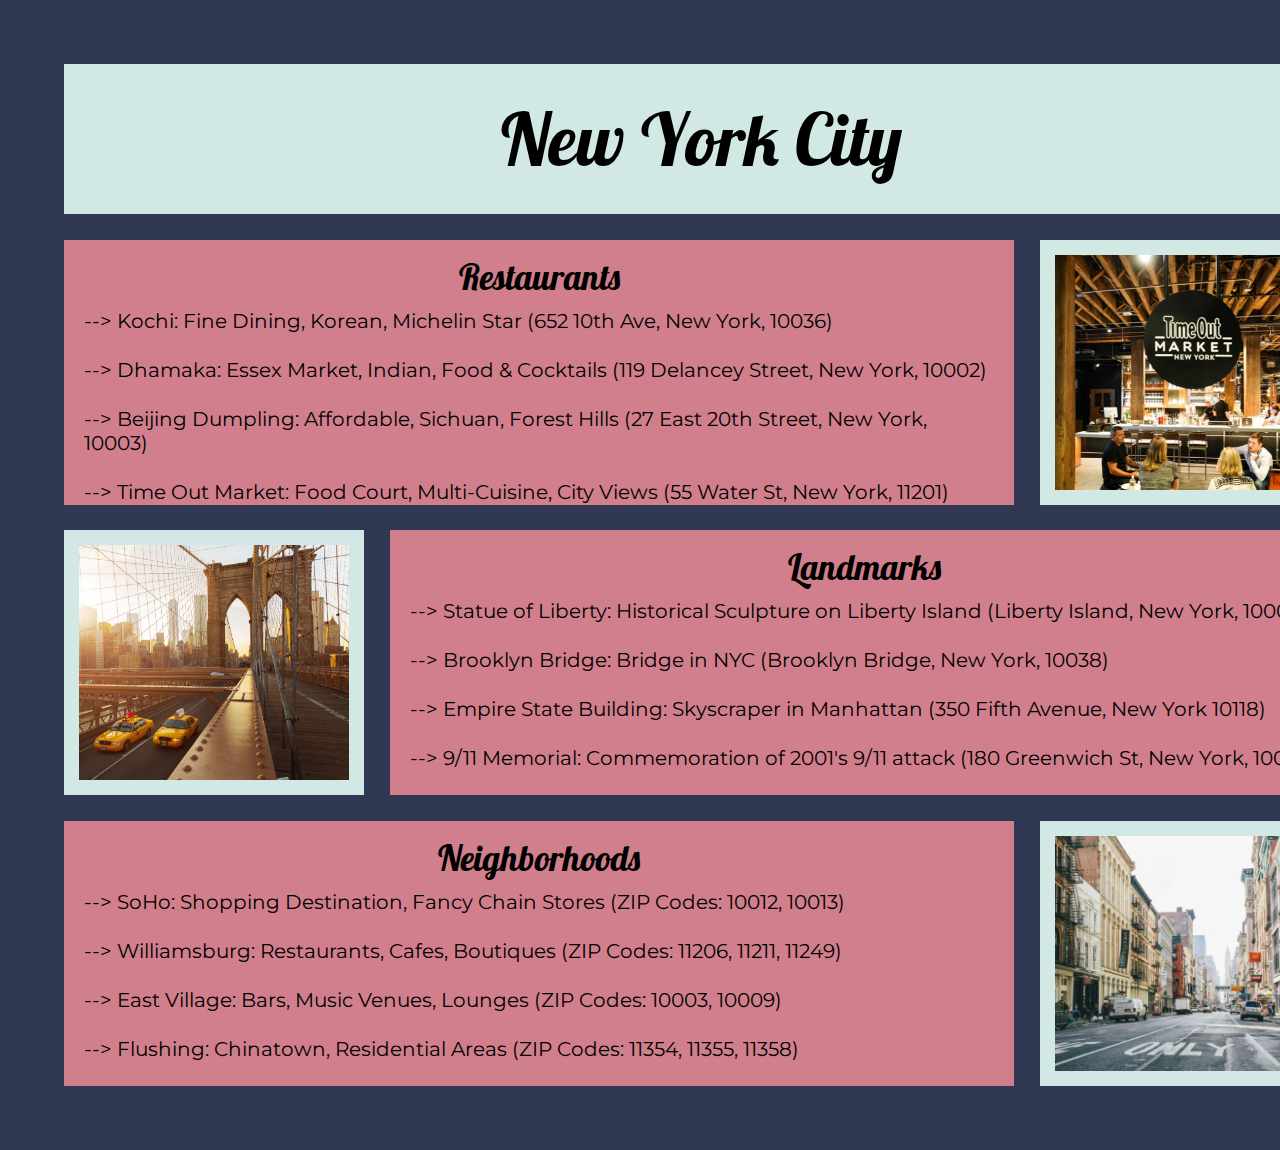
==== index.html @ cd1b0c3f "final" ====
<!DOCTYPE html>
<html>
<head>
	<meta charset="utf-8">
	<meta name="viewport" content="width=device-width, initial-scale=1">
	<link rel="stylesheet" type="text/css" href="style.css">
	<title>NYC Guide</title>
</head>
<body>
	<div id="siteGrid">
		<div id="title"> <p>New York City</p>
		</div>

		<div class="textContainer restText"> 
			<p class="headings">Restaurants</p>	
			<p class="bodyText">
				--> Kochi: Fine Dining, Korean, Michelin Star (652 10th Ave, New York, 10036)
			</p>
			<p class="bodyText">
				--> Dhamaka: Essex Market, Indian, Food & Cocktails (119 Delancey Street, New York, 10002)
			</p>
			<p class="bodyText">
				--> Beijing Dumpling: Affordable, Sichuan, Forest Hills (27 East 20th Street, New York, 10003)
			</p>
			<p class="bodyText">
				--> Time Out Market: Food Court, Multi-Cuisine, City Views (55 Water St, New York, 11201)
			</p>
		</div>

		<div class="imageContainer restImg">
			<img class="timeout" src="timeout.JPEG">
		</div>

		<div class="textContainer landText"> 
			<p class="headings">Landmarks</p>
			<p class="bodyText">
				--> Statue of Liberty: Historical Sculpture on Liberty Island (Liberty Island, New York, 10004)
			</p>
			<p class="bodyText">
				--> Brooklyn Bridge: Bridge in NYC (Brooklyn Bridge, New York, 10038)
			</p>
			<p class="bodyText">
				--> Empire State Building: Skyscraper in Manhattan (350 Fifth Avenue, New York 10118)
			</p>
			<p class="bodyText">
				--> 9/11 Memorial: Commemoration of 2001's 9/11 attack (180 Greenwich St, New York, 10007)
			</p>
		</div>

		<div class="imageContainer landImg">
			<img class="bridge" src="bridge.JPEG">
		</div>
			
		<div class="textContainer neigText"> 
			<p class="headings">Neighborhoods</p>
			<p class="bodyText">
				--> SoHo: Shopping Destination, Fancy Chain Stores (ZIP Codes: 10012, 10013)
			</p>
			<p class="bodyText">
				--> Williamsburg: Restaurants, Cafes, Boutiques (ZIP Codes: 11206, 11211, 11249)
			</p>
			<p class="bodyText">
				--> East Village: Bars, Music Venues, Lounges (ZIP Codes: 10003, 10009)
			</p>
			<p class="bodyText">
				--> Flushing: Chinatown, Residential Areas (ZIP Codes: 11354, 11355, 11358)
			</p>	
		</div>

		<div class="imageContainer neigImg">
			<img class="soho" src="soho.JPEG">	
		</div>
	</div>
</body>
</html>
---- style.css ----
@import url('https://fonts.googleapis.com/css2?family=Lobster&family=Montserrat:wght@300&display=swap');

/*font-family: 'Lobster', cursive;
font-family: 'Montserrat', sans-serif;*/

* {
	box-sizing: border-box;
}

body,html {
padding:0px;
margin: 0px;
background-color: #313853;
font-family: 'Montserrat', sans-serif;
}

#siteGrid {
	display: grid;
	grid-template-areas:
	"title title title"
	"rText rText rImage"
	"lImage lText lText"
	"nText nText nImage";
	grid-gap:2vw;
	margin:5vw;
}

#title{
	font-family: 'Lobster', cursive;
	margin: 0px;
	height: 150px;
	grid-area:title;
	background-color: #D2E8E4;
	font-size: 72px;
	display: flex;
	justify-content: center;
	align-items: center;
}

#title p{
	text-align: center;
}

.headings{
	padding-top:15px;
	font-family: 'Lobster', cursive;
	margin:0px;
	font-size: 35px;
	display: flex;
	justify-content: center;
	align-items: flex-start;
}

.bodyText{
	font-family: 'Montserrat';
	padding: 10px;
	padding-left: 20px;
	padding-right: 20px;
	padding-block-end: 15px;
	margin:0px;
	font-size: 20px;
	display: flex;
	justify-content: flex-start;
	align-items: flex-start;
}

.timeout{
	padding: 15px;
	display: flex;
	justify-content: center;
	align-items: center;
	width: 100%;
	height: 100%;
}

.bridge{
	padding: 15px;
	display: flex;
	justify-content: center;
	align-items: center;
	width: 100%;
	height: 100%;
}
.soho{
	padding: 15px;
	display: flex;
	justify-content: center;
	align-items: center;
	width: 100%;
	height: 100%;
}

.textContainer{
	height:265px;
	width: 950px;
	background-color:#D17F8C;
}

.imageContainer{
	height:265px;
	width: 300px;
	background-color:#D2E8E4;
}

.restText{
	grid-area:rText;
}

.restImg{
	grid-area:rImage;
}

.landText{
	grid-area:lText;
}

.landImg{
	grid-area:lImage;
}

.neigText{
	grid-area:nText;
}

.neigImg{
	grid-area:nImage;
}
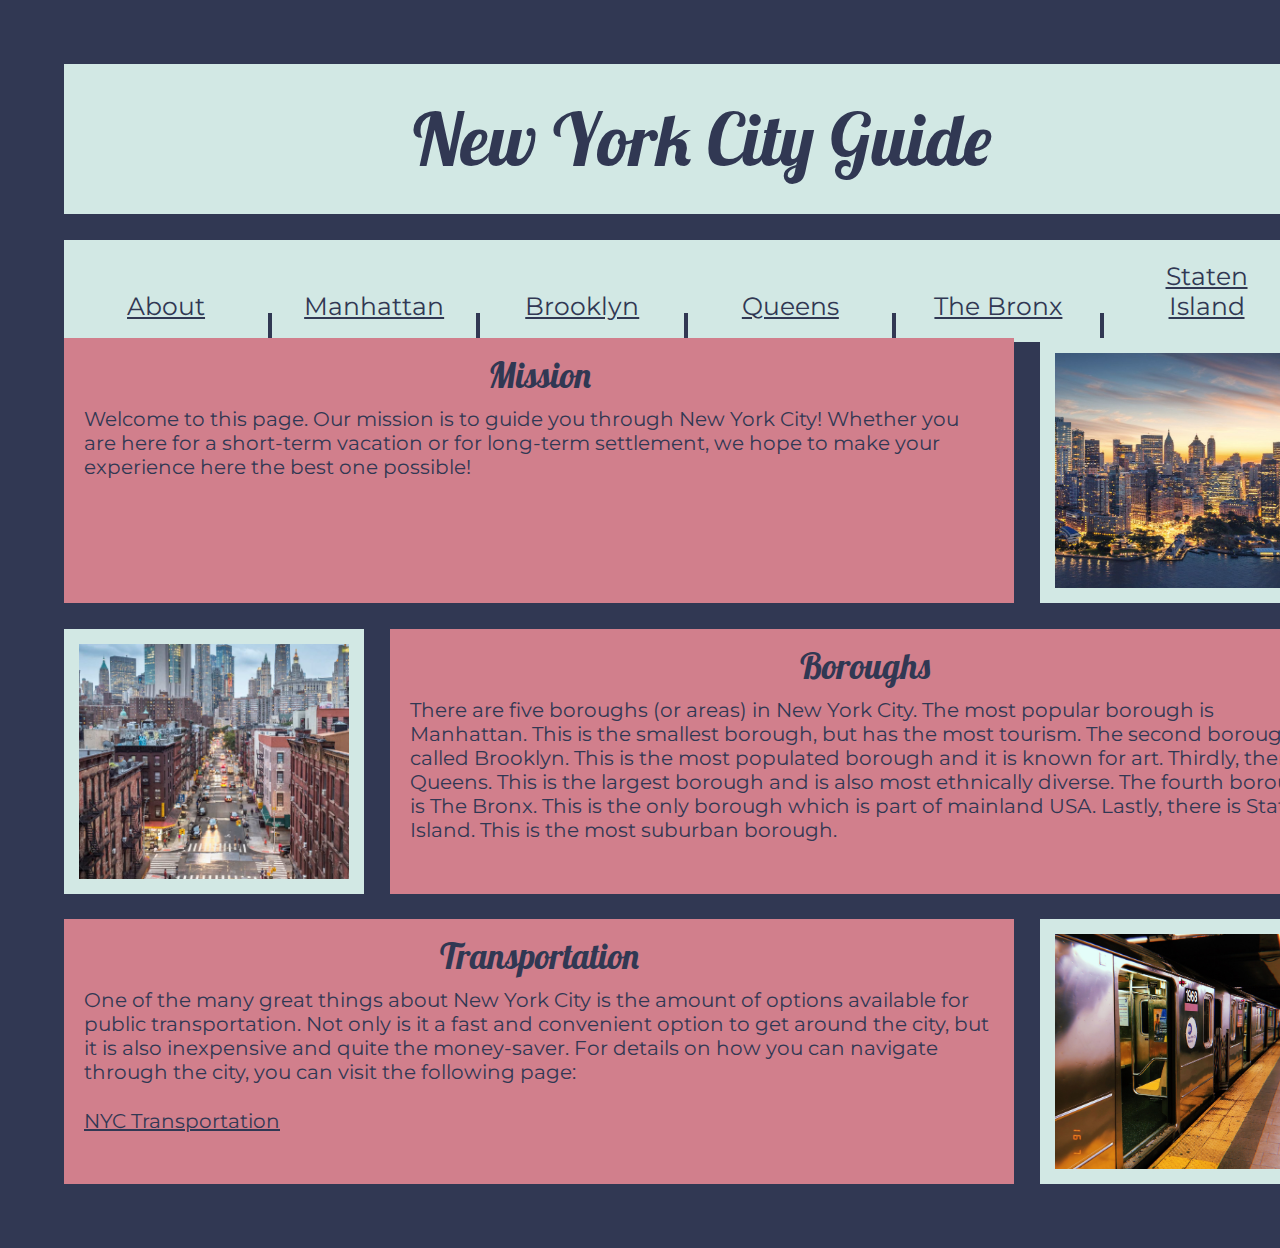
==== commit 00a94e3c: "final" ====
--- a/index.html
+++ b/index.html
@@ -8,67 +8,51 @@
 </head>
 <body>
 	<div id="siteGrid">
-		<div id="title"> <p>New York City</p>
+		<div id="title"> <p>New York City Guide</p>
+		</div>
+
+	<div class="menuBar"> 
+		<a href="about.html" class="menuButtons">About</a>
+		<a href="manhattan.html" class="menuButtons">Manhattan</a>
+		<a href="brooklyn.html" class="menuButtons">Brooklyn</a>	
+		<a href="queens.html" class="menuButtons">Queens</a>
+		<a href="bronx.html" class="menuButtons">The Bronx</a>	
+		<a href="statenisland.html" class="menuButtons">Staten Island</a>
 		</div>
 
 		<div class="textContainer restText"> 
-			<p class="headings">Restaurants</p>	
+			<p class="headings">Mission</p>	
 			<p class="bodyText">
-				--> Kochi: Fine Dining, Korean, Michelin Star (652 10th Ave, New York, 10036)
-			</p>
-			<p class="bodyText">
-				--> Dhamaka: Essex Market, Indian, Food & Cocktails (119 Delancey Street, New York, 10002)
-			</p>
-			<p class="bodyText">
-				--> Beijing Dumpling: Affordable, Sichuan, Forest Hills (27 East 20th Street, New York, 10003)
-			</p>
-			<p class="bodyText">
-				--> Time Out Market: Food Court, Multi-Cuisine, City Views (55 Water St, New York, 11201)
+				Welcome to this page. Our mission is to guide you through New York City! Whether you are here for a short-term vacation or for long-term settlement, we hope to make your experience here the best one possible!
 			</p>
 		</div>
 
 		<div class="imageContainer restImg">
-			<img class="timeout" src="timeout.JPEG">
+			<img class="nyc" src="nyc.JPEG">
 		</div>
 
 		<div class="textContainer landText"> 
-			<p class="headings">Landmarks</p>
+			<p class="headings">Boroughs</p>
+			
 			<p class="bodyText">
-				--> Statue of Liberty: Historical Sculpture on Liberty Island (Liberty Island, New York, 10004)
-			</p>
-			<p class="bodyText">
-				--> Brooklyn Bridge: Bridge in NYC (Brooklyn Bridge, New York, 10038)
-			</p>
-			<p class="bodyText">
-				--> Empire State Building: Skyscraper in Manhattan (350 Fifth Avenue, New York 10118)
-			</p>
-			<p class="bodyText">
-				--> 9/11 Memorial: Commemoration of 2001's 9/11 attack (180 Greenwich St, New York, 10007)
+				There are five boroughs (or areas) in New York City. The most popular borough is Manhattan. This is the smallest borough, but has the most tourism. The second borough is called Brooklyn. This is the most populated borough and it is known for art. Thirdly, there is Queens. This is the largest borough and is also most ethnically diverse. The fourth borough is The Bronx. This is the only borough which is part of mainland USA. Lastly, there is Staten Island. This is the most suburban borough.
 			</p>
 		</div>
 
 		<div class="imageContainer landImg">
-			<img class="bridge" src="bridge.JPEG">
+			<img class="boroughs" src="boroughs.JPEG">
 		</div>
 			
-		<div class="textContainer neigText"> 
-			<p class="headings">Neighborhoods</p>
+		<div class="textContainer hotelText"> 
+			<p class="headings">Transportation</p>
 			<p class="bodyText">
-				--> SoHo: Shopping Destination, Fancy Chain Stores (ZIP Codes: 10012, 10013)
+				One of the many great things about New York City is the amount of options available for public transportation. Not only is it a fast and convenient option to get around the city, but it is also inexpensive and quite the money-saver. For details on how you can navigate through the city, you can visit the following page:
 			</p>
-			<p class="bodyText">
-				--> Williamsburg: Restaurants, Cafes, Boutiques (ZIP Codes: 11206, 11211, 11249)
-			</p>
-			<p class="bodyText">
-				--> East Village: Bars, Music Venues, Lounges (ZIP Codes: 10003, 10009)
-			</p>
-			<p class="bodyText">
-				--> Flushing: Chinatown, Residential Areas (ZIP Codes: 11354, 11355, 11358)
-			</p>	
+			<a class="bodyText" href="https://www.nycgo.com/plan-your-trip/basic-information/transportation-in-nyc/getting-around"target="_blank">NYC Transportation</a>
 		</div>
 
-		<div class="imageContainer neigImg">
-			<img class="soho" src="soho.JPEG">	
+		<div class="imageContainer hotelImg">
+			<img class="subway" src="subway.JPEG">
 		</div>
 	</div>
 </body>
--- a/style.css
+++ b/style.css
@@ -18,9 +18,10 @@
 	display: grid;
 	grid-template-areas:
 	"title title title"
+	"menu menu menu"
 	"rText rText rImage"
 	"lImage lText lText"
-	"nText nText nImage";
+	"hText hText hImage";
 	grid-gap:2vw;
 	margin:5vw;
 }
@@ -30,6 +31,7 @@
 	margin: 0px;
 	height: 150px;
 	grid-area:title;
+	color: #313853;
 	background-color: #D2E8E4;
 	font-size: 72px;
 	display: flex;
@@ -39,12 +41,37 @@
 
 #title p{
 	text-align: center;
+}
+
+.menuBar {
+	grid-area:menu;
+	background-color: #D2E8E4;
+	width: 100%;
+	height:73px;
+}
+
+.menuButtons {
+	width: 16%;
+	position: center;
+	text-align:center;
+	padding: 21px;
+	font-size: 25px;
+	color: #313853;
+	font-family: 'Montserrat', sans-serif;
+	display: inline-block;
+	background-color: #D2E8E4;
+}
+
+.menuButtons:hover{
+	background-color: #D17F8C;
+	color: white;
 }
 
 .headings{
 	padding-top:15px;
 	font-family: 'Lobster', cursive;
 	margin:0px;
+	color: #313853;
 	font-size: 35px;
 	display: flex;
 	justify-content: center;
@@ -59,12 +86,148 @@
 	padding-block-end: 15px;
 	margin:0px;
 	font-size: 20px;
+	color: #313853;
 	display: flex;
 	justify-content: flex-start;
 	align-items: flex-start;
 }
 
-.timeout{
+.mhotel{
+	padding: 15px;
+	display: flex;
+	justify-content: center;
+	align-items: center;
+	width: 100%;
+	height: 100%;
+}
+
+.mrest{
+	padding: 15px;
+	display: flex;
+	justify-content: center;
+	align-items: center;
+	width: 100%;
+	height: 100%;
+}
+
+.brest{
+	padding: 15px;
+	display: flex;
+	justify-content: center;
+	align-items: center;
+	width: 100%;
+	height: 100%;
+}
+
+.qrest{
+	padding: 15px;
+	display: flex;
+	justify-content: center;
+	align-items: center;
+	width: 100%;
+	height: 100%;
+}
+
+.srest{
+	padding: 15px;
+	display: flex;
+	justify-content: center;
+	align-items: center;
+	width: 100%;
+	height: 100%;
+}
+
+.brrest{
+	padding: 15px;
+	display: flex;
+	justify-content: center;
+	align-items: center;
+	width: 100%;
+	height: 100%;
+}
+
+.bhotel{
+	padding: 15px;
+	display: flex;
+	justify-content: center;
+	align-items: center;
+	width: 100%;
+	height: 100%;
+}
+
+.ferry{
+	padding: 15px;
+	display: flex;
+	justify-content: center;
+	align-items: center;
+	width: 100%;
+	height: 100%;
+}
+
+.garden{
+	padding: 15px;
+	display: flex;
+	justify-content: center;
+	align-items: center;
+	width: 100%;
+	height: 100%;
+}
+
+.stadium{
+	padding: 15px;
+	display: flex;
+	justify-content: center;
+	align-items: center;
+	width: 100%;
+	height: 100%;
+}
+
+.statue{
+	padding: 15px;
+	display: flex;
+	justify-content: center;
+	align-items: center;
+	width: 100%;
+	height: 100%;
+}
+
+.shotel{
+	padding: 15px;
+	display: flex;
+	justify-content: center;
+	align-items: center;
+	width: 100%;
+	height: 100%;
+}
+
+.brhotel{
+	padding: 15px;
+	display: flex;
+	justify-content: center;
+	align-items: center;
+	width: 100%;
+	height: 100%;
+}
+
+.qhotel{
+	padding: 15px;
+	display: flex;
+	justify-content: center;
+	align-items: center;
+	width: 100%;
+	height: 100%;
+}
+
+.boroughs{
+	padding: 15px;
+	display: flex;
+	justify-content: center;
+	align-items: center;
+	width: 100%;
+	height: 100%;
+}
+
+.nyc{
 	padding: 15px;
 	display: flex;
 	justify-content: center;
@@ -81,7 +244,7 @@
 	width: 100%;
 	height: 100%;
 }
-.soho{
+.subway{
 	padding: 15px;
 	display: flex;
 	justify-content: center;
@@ -118,10 +281,10 @@
 	grid-area:lImage;
 }
 
-.neigText{
-	grid-area:nText;
-}
-
-.neigImg{
-	grid-area:nImage;
+.hotelText{
+	grid-area:hText;
+}
+
+.hotelImg{
+	grid-area:hImage;
 }